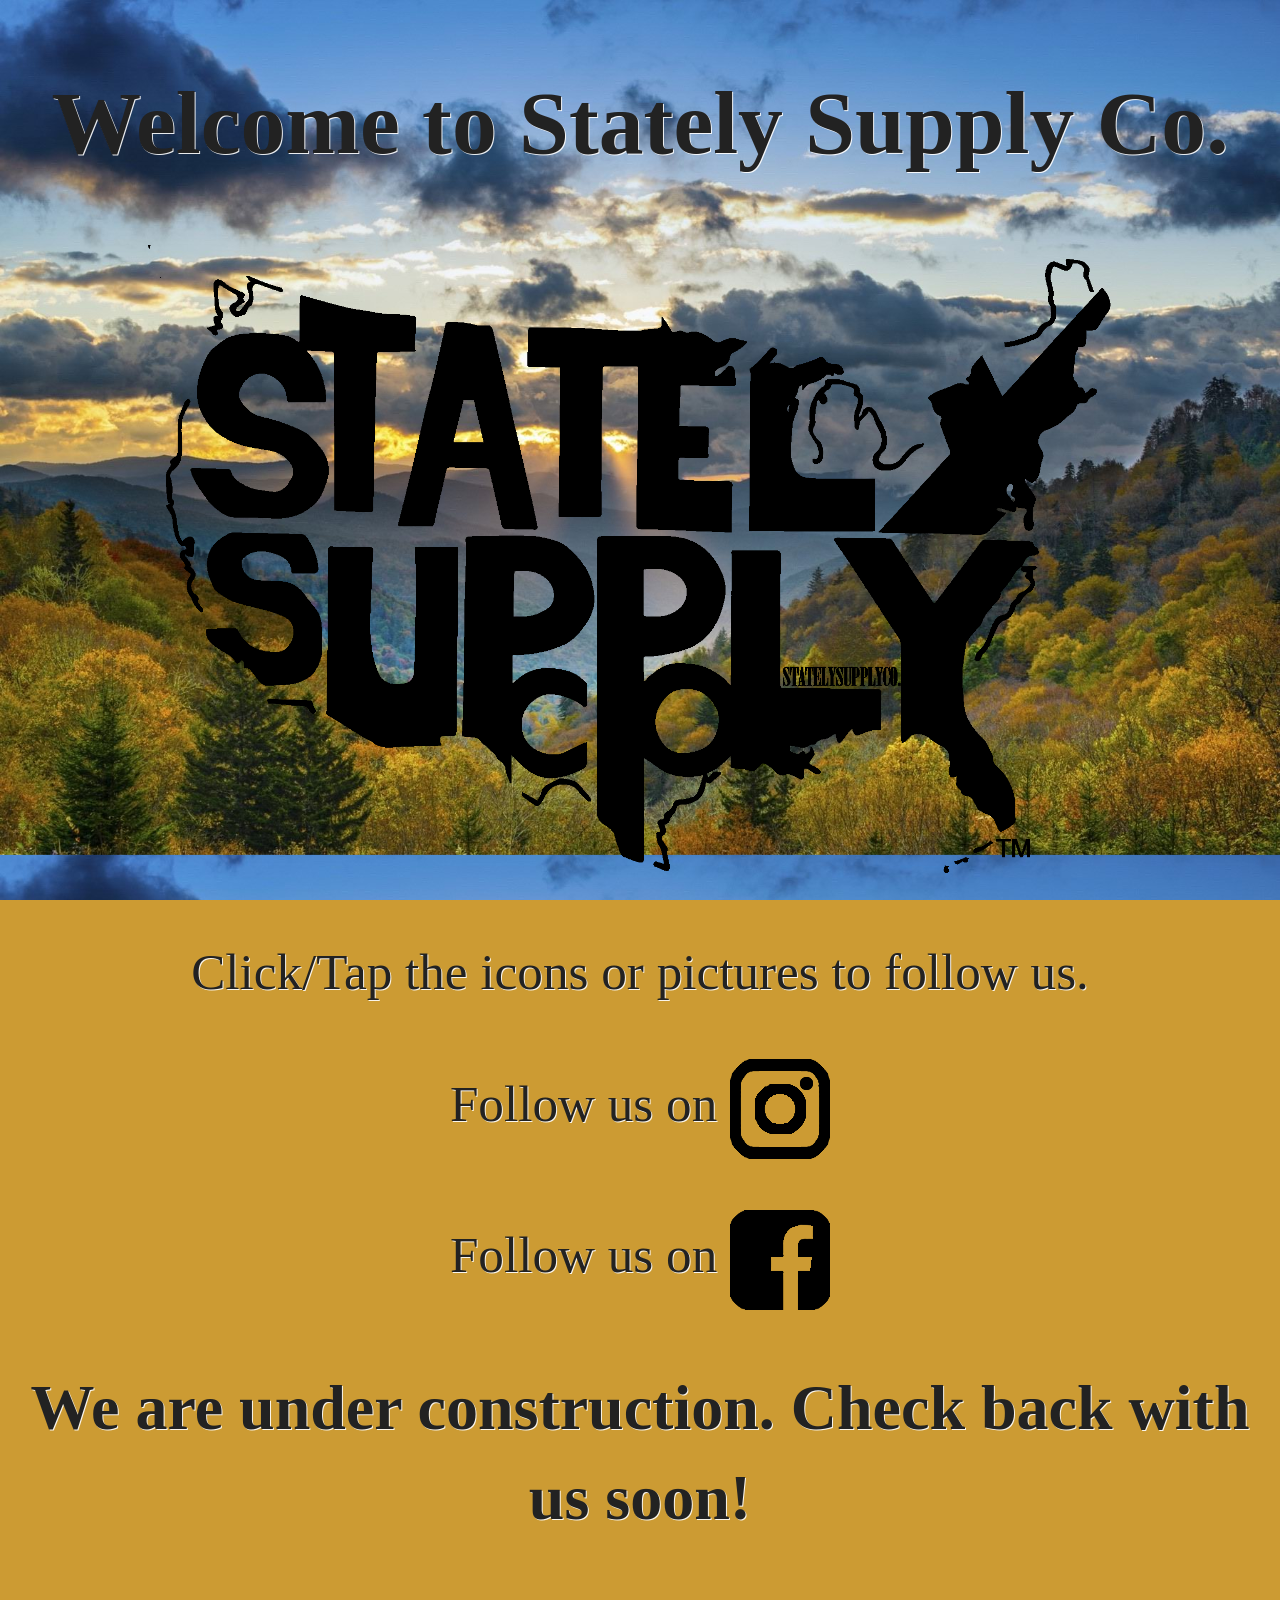
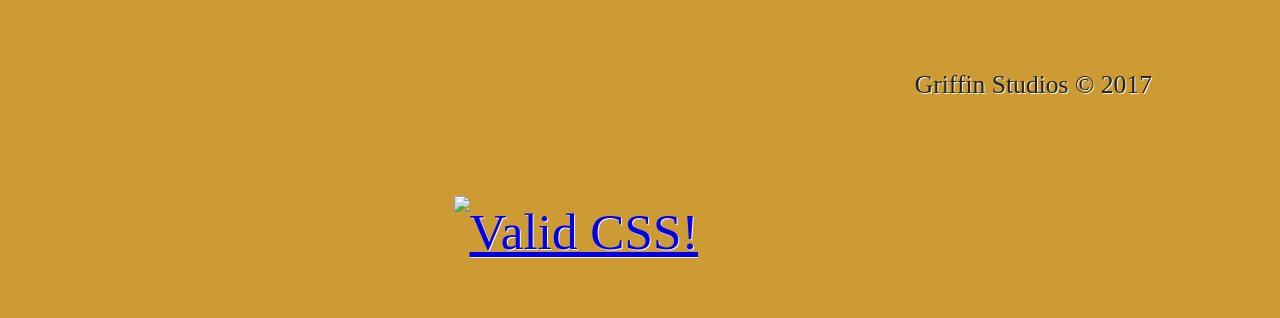
==== index.html @ 445bc108 "Initial commit Practice Git" ====
<!doctype html>
<html class="no-js" lang="en">
    <head>
        <meta charset="utf-8">
        <meta http-equiv="x-ua-compatible" content="ie=edge">
        <title>Stately Supply Co.</title>
        <link rel="icon" href="img/browsericon.jpg">
        <meta name="description" content="">
        <meta name="viewport" content="width=device-width, initial-scale=1">

        <link rel="apple-touch-icon" href="apple-touch-icon.png">
        <!-- Place favicon.ico in the root directory -->

        <link rel="stylesheet" href="css/normalize.css">
        <link rel="stylesheet" href="css/main.css">
        <script src="js/vendor/modernizr-2.8.3.min.js"></script>
    </head>
    <body>

        <!--[if lt IE 8]>
            <p class="browserupgrade">You are using an <strong>outdated</strong> browser. Please <a href="http://browsehappy.com/">upgrade your browser</a> to improve your experience.</p>
        <![endif]-->

        <!-- Add your site or application content here -->
        <h1>Welcome to Stately Supply Co.</h1>
        <p><a href="http://instagram.com/statelysupplyco" target="_blank"><img src="img/StatelyAlpha.png" alt="Picture of Stately Supply Co. Banner"></a>
        <P>Click/Tap the icons or pictures to follow us.</P>
        <p>Follow us on <a href="http://instagram.com/statelysupplyco" target="_blank"><img src="img/Instagram.png" alt="Picture of Instagram Icon"></a></p>
        <p>Follow us on <a href="https://www.facebook.com/statelysupplyco/" target="_blank"><img src="img/Facebook.png" alt="Picture of Facebook Icon"></a></p>
        <h2>We are under construction. Check back with us soon!</h2>


        <script src="https://code.jquery.com/jquery-1.12.0.min.js"></script>
        <script>window.jQuery || document.write('<script src="js/vendor/jquery-1.12.0.min.js"><\/script>')</script>
        <script src="js/plugins.js"></script>
        <script src="js/main.js"></script>

        <!-- Google Analytics: change UA-XXXXX-X to be your site's ID. -->
        <script>
            (function(b,o,i,l,e,r){b.GoogleAnalyticsObject=l;b[l]||(b[l]=
            function(){(b[l].q=b[l].q||[]).push(arguments)});b[l].l=+new Date;
            e=o.createElement(i);r=o.getElementsByTagName(i)[0];
            e.src='https://www.google-analytics.com/analytics.js';
            r.parentNode.insertBefore(e,r)}(window,document,'script','ga'));
            ga('create','UA-XXXXX-X','auto');ga('send','pageview');
        </script>
    </body>
    <footer> <br /> <br />
        Griffin Studios &copy; 2017<br /> <br />
        <p>
            <a href="http://jigsaw.w3.org/css-validator/check/referer">
                <img style="border:0;width:88px;height:31px"
                     src="http://jigsaw.w3.org/css-validator/images/vcss"
                     alt="Valid CSS!" />
            </a>
        </p>
    </footer>
</html>
---- css/main.css ----
/*! HTML5 Boilerplate v5.3.0 | MIT License | https://html5boilerplate.com/ */

/*
 * What follows is the result of much research on cross-browser styling.
 * Credit left inline and big thanks to Nicolas Gallagher, Jonathan Neal,
 * Kroc Camen, and the H5BP dev community and team.
 */

/* ==========================================================================
   Base styles: opinionated defaults
   ========================================================================== */

html {
    color: #222;
    font-size: 1em;
    line-height: 1.4;
}

/*
 * Remove text-shadow in selection highlight:
 * https://twitter.com/miketaylr/status/12228805301
 *
 * These selection rule sets have to be separate.
 * Customize the background color to match your design.
 */

/*::-moz-selection {
    background: #b3d4fc;
    text-shadow: none;
}

::selection {
    background: #b3d4fc;
    text-shadow: none;
}*/

/*
 * A better looking default horizontal rule
 */

hr {
    display: block;
    height: 1px;
    border: 0;
    border-top: 1px solid #ccc;
    margin: 1em 0;
    padding: 0;
}

/*
 * Remove the gap between audio, canvas, iframes,
 * images, videos and the bottom of their containers:
 * https://github.com/h5bp/html5-boilerplate/issues/440
 */

audio,
canvas,
iframe,
img,
svg,
video {
    vertical-align: middle;
}

/*
 * Remove default fieldset styles.
 */

fieldset {
    border: 0;
    margin: 0;
    padding: 0;
}

/*
 * Allow only vertical resizing of textareas.
 */

textarea {
    resize: vertical;
}

/* ==========================================================================
   Browser Upgrade Prompt
   ========================================================================== */

.browserupgrade {
    margin: 0.2em 0;
    background: #ccc;
    color: #000;
    padding: 0.2em 0;
}

/* ==========================================================================
   Author's custom styles
   ========================================================================== */
body{
    background: url("../img/back.jpg") repeat #cc9b33 fixed;
    background-size: 100%;
    background-blend-mode: normal;


    font-family: Onyx,serif;

	text-align: center;
    text-shadow: 1px 1px rgba(255,255,255,0.9);
}
img {
    max-width: 80%;
    height: auto;



}

h1{
    text-align: center;
    font-size: 7vw;
}

h2{
    text-align: center;
    font-size: 5vw;
}

p{
    text-align: center;
    font-size: 4vw;
}

footer{
    text-align: right;
    font-size: 2vw;
    margin-right: 10%;
}








/* ==========================================================================
   Helper classes
   ========================================================================== */

/*
 * Hide visually and from screen readers
 */

.hidden {
    display: none !important;
}

/*
 * Hide only visually, but have it available for screen readers:
 * http://snook.ca/archives/html_and_css/hiding-content-for-accessibility
 */

.visuallyhidden {
    border: 0;
    clip: rect(0 0 0 0);
    height: 1px;
    margin: -1px;
    overflow: hidden;
    padding: 0;
    position: absolute;
    width: 1px;
}

/*
 * Extends the .visuallyhidden class to allow the element
 * to be focusable when navigated to via the keyboard:
 * https://www.drupal.org/node/897638
 */

.visuallyhidden.focusable:active,
.visuallyhidden.focusable:focus {
    clip: auto;
    height: auto;
    margin: 0;
    overflow: visible;
    position: static;
    width: auto;
}

/*
 * Hide visually and from screen readers, but maintain layout
 */

.invisible {
    visibility: hidden;
}

/*
 * Clearfix: contain floats
 *
 * For modern browsers
 * 1. The space content is one way to avoid an Opera bug when the
 *    `contenteditable` attribute is included anywhere else in the document.
 *    Otherwise it causes space to appear at the top and bottom of elements
 *    that receive the `clearfix` class.
 * 2. The use of `table` rather than `block` is only necessary if using
 *    `:before` to contain the top-margins of child elements.
 */

.clearfix:before,
.clearfix:after {
    content: " "; /* 1 */
    display: table; /* 2 */
}

.clearfix:after {
    clear: both;
}

/* ==========================================================================
   EXAMPLE Media Queries for Responsive Design.
   These examples override the primary ('mobile first') styles.
   Modify as content requires.
   ========================================================================== */

@media only screen and (min-width: 35em) {
    /* Style adjustments for viewports that meet the condition */
}

/*@media print,
       (-webkit-min-device-pixel-ratio: 1.25),
       (min-resolution: 1.25dppx),
       (min-resolution: 120dpi) {
    !* Style adjustments for high resolution devices *!
}*/

/* ==========================================================================
   Print styles.
   Inlined to avoid the additional HTTP request:
   http://www.phpied.com/delay-loading-your-print-css/
   ========================================================================== */

@media print {
    *,
    *:before,
    *:after,
    *:first-letter,
    *:first-line {
        background: transparent !important;
        color: #000 !important; /* Black prints faster:
                                   http://www.sanbeiji.com/archives/953 */
        box-shadow: none !important;
        text-shadow: none !important;
    }

    a,
    a:visited {
        text-decoration: underline;
    }

    a[href]:after {
        content: " (" attr(href) ")";
    }

    abbr[title]:after {
        content: " (" attr(title) ")";
    }

    /*
     * Don't show links that are fragment identifiers,
     * or use the `javascript:` pseudo protocol
     */

    a[href^="#"]:after,
    a[href^="javascript:"]:after {
        content: "";
    }

    pre,
    blockquote {
        border: 1px solid #999;
        page-break-inside: avoid;
    }

    /*
     * Printing Tables:
     * http://css-discuss.incutio.com/wiki/Printing_Tables
     */

    thead {
        display: table-header-group;
    }

    tr,
    img {
        page-break-inside: avoid;
    }

    img {
        max-width: 100% !important;
    }

    p,
    h2,
    h3 {
        orphans: 3;
        widows: 3;
    }

    h2,
    h3 {
        page-break-after: avoid;
    }
}
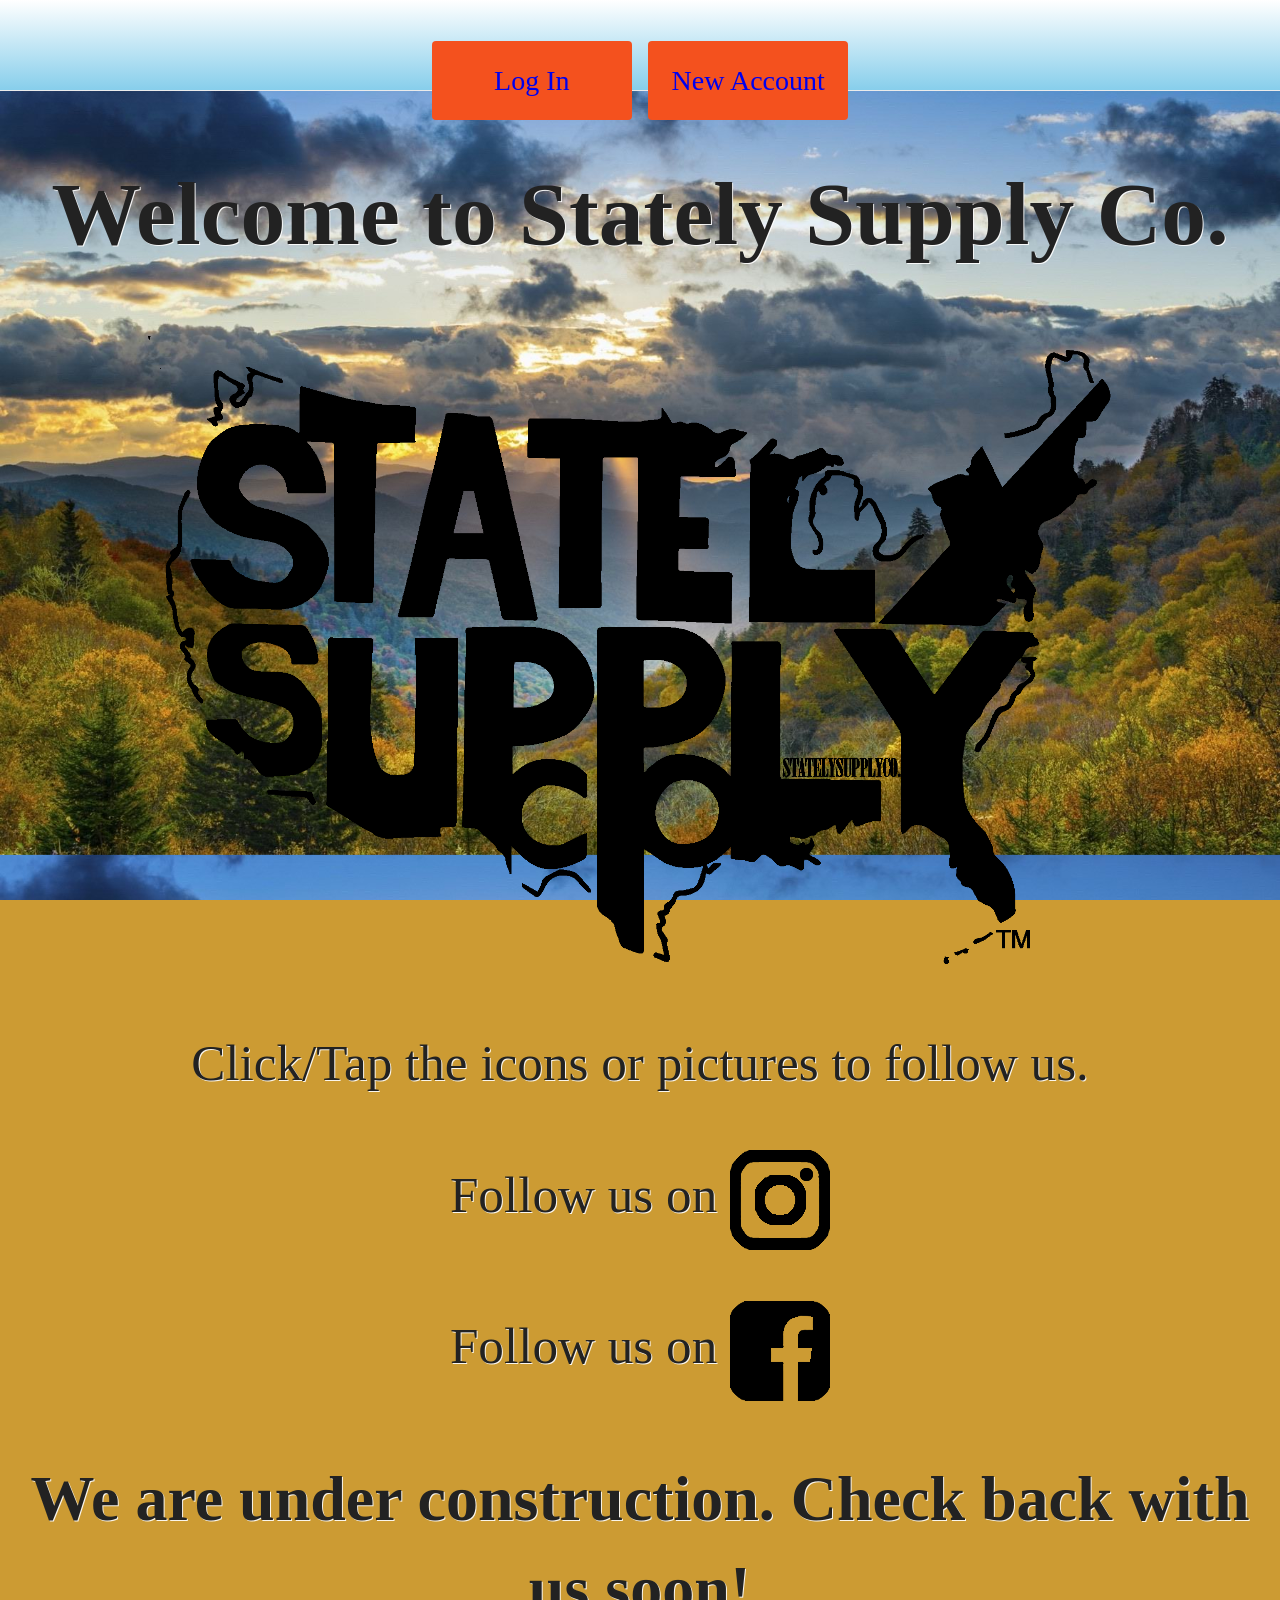
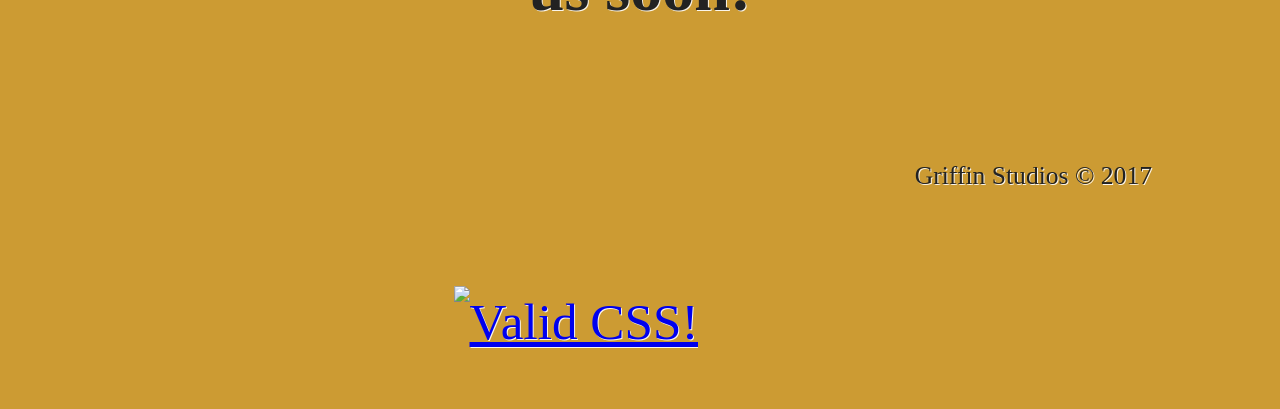
==== commit d17414b0: "Changes to index and added a known issue file folder The known issue file folder is for screenshots." ====
--- a/index.html
+++ b/index.html
@@ -7,16 +7,22 @@
         <link rel="icon" href="img/browsericon.jpg">
         <meta name="description" content="">
         <meta name="viewport" content="width=device-width, initial-scale=1">
-
         <link rel="apple-touch-icon" href="apple-touch-icon.png">
         <!-- Place favicon.ico in the root directory -->
-
         <link rel="stylesheet" href="css/normalize.css">
         <link rel="stylesheet" href="css/main.css">
         <script src="js/vendor/modernizr-2.8.3.min.js"></script>
+
     </head>
     <body>
-
+    <div class="loginwrap">
+        <nav>
+            <br>
+            <button class="button" type="button" ><a href="login.html" ><span>Log In</span></a></button>
+            <button class="button" type="button" ><a href="newaccount.html" ><span>New Account</span></a></button>
+            <br>
+        </nav>
+    </div>
         <!--[if lt IE 8]>
             <p class="browserupgrade">You are using an <strong>outdated</strong> browser. Please <a href="http://browsehappy.com/">upgrade your browser</a> to improve your experience.</p>
         <![endif]-->
@@ -56,3 +62,5 @@
         </p>
     </footer>
 </html>
+
+
--- a/css/main.css
+++ b/css/main.css
@@ -1,21 +1,17 @@
 /*! HTML5 Boilerplate v5.3.0 | MIT License | https://html5boilerplate.com/ */
-
 /*
  * What follows is the result of much research on cross-browser styling.
  * Credit left inline and big thanks to Nicolas Gallagher, Jonathan Neal,
  * Kroc Camen, and the H5BP dev community and team.
  */
-
 /* ==========================================================================
    Base styles: opinionated defaults
    ========================================================================== */
-
 html {
     color: #222;
     font-size: 1em;
     line-height: 1.4;
 }
-
 /*
  * Remove text-shadow in selection highlight:
  * https://twitter.com/miketaylr/status/12228805301
@@ -23,21 +19,17 @@
  * These selection rule sets have to be separate.
  * Customize the background color to match your design.
  */
-
 /*::-moz-selection {
     background: #b3d4fc;
     text-shadow: none;
 }
-
 ::selection {
     background: #b3d4fc;
     text-shadow: none;
 }*/
-
 /*
  * A better looking default horizontal rule
  */
-
 hr {
     display: block;
     height: 1px;
@@ -46,13 +38,11 @@
     margin: 1em 0;
     padding: 0;
 }
-
 /*
  * Remove the gap between audio, canvas, iframes,
  * images, videos and the bottom of their containers:
  * https://github.com/h5bp/html5-boilerplate/issues/440
  */
-
 audio,
 canvas,
 iframe,
@@ -61,36 +51,29 @@
 video {
     vertical-align: middle;
 }
-
 /*
  * Remove default fieldset styles.
  */
-
 fieldset {
     border: 0;
     margin: 0;
     padding: 0;
 }
-
 /*
  * Allow only vertical resizing of textareas.
  */
-
 textarea {
     resize: vertical;
 }
-
 /* ==========================================================================
    Browser Upgrade Prompt
    ========================================================================== */
-
 .browserupgrade {
     margin: 0.2em 0;
     background: #ccc;
     color: #000;
     padding: 0.2em 0;
 }
-
 /* ==========================================================================
    Author's custom styles
    ========================================================================== */
@@ -98,66 +81,44 @@
     background: url("../img/back.jpg") repeat #cc9b33 fixed;
     background-size: 100%;
     background-blend-mode: normal;
-
-
     font-family: Onyx,serif;
-
 	text-align: center;
     text-shadow: 1px 1px rgba(255,255,255,0.9);
 }
 img {
     max-width: 80%;
     height: auto;
-
-
-
-}
-
+}
 h1{
     text-align: center;
     font-size: 7vw;
 }
-
 h2{
     text-align: center;
     font-size: 5vw;
 }
-
 p{
     text-align: center;
     font-size: 4vw;
 }
-
 footer{
     text-align: right;
     font-size: 2vw;
     margin-right: 10%;
 }
-
-
-
-
-
-
-
-
 /* ==========================================================================
    Helper classes
    ========================================================================== */
-
 /*
  * Hide visually and from screen readers
  */
-
 .hidden {
     display: none !important;
 }
-
 /*
  * Hide only visually, but have it available for screen readers:
  * http://snook.ca/archives/html_and_css/hiding-content-for-accessibility
  */
-
 .visuallyhidden {
     border: 0;
     clip: rect(0 0 0 0);
@@ -168,13 +129,11 @@
     position: absolute;
     width: 1px;
 }
-
 /*
  * Extends the .visuallyhidden class to allow the element
  * to be focusable when navigated to via the keyboard:
  * https://www.drupal.org/node/897638
  */
-
 .visuallyhidden.focusable:active,
 .visuallyhidden.focusable:focus {
     clip: auto;
@@ -184,15 +143,12 @@
     position: static;
     width: auto;
 }
-
 /*
  * Hide visually and from screen readers, but maintain layout
  */
-
 .invisible {
     visibility: hidden;
 }
-
 /*
  * Clearfix: contain floats
  *
@@ -204,40 +160,33 @@
  * 2. The use of `table` rather than `block` is only necessary if using
  *    `:before` to contain the top-margins of child elements.
  */
-
 .clearfix:before,
 .clearfix:after {
     content: " "; /* 1 */
     display: table; /* 2 */
 }
-
 .clearfix:after {
     clear: both;
 }
-
 /* ==========================================================================
    EXAMPLE Media Queries for Responsive Design.
    These examples override the primary ('mobile first') styles.
    Modify as content requires.
    ========================================================================== */
-
 @media only screen and (min-width: 35em) {
     /* Style adjustments for viewports that meet the condition */
 }
-
 /*@media print,
        (-webkit-min-device-pixel-ratio: 1.25),
        (min-resolution: 1.25dppx),
        (min-resolution: 120dpi) {
     !* Style adjustments for high resolution devices *!
 }*/
-
 /* ==========================================================================
    Print styles.
    Inlined to avoid the additional HTTP request:
    http://www.phpied.com/delay-loading-your-print-css/
    ========================================================================== */
-
 @media print {
     *,
     *:before,
@@ -250,63 +199,130 @@
         box-shadow: none !important;
         text-shadow: none !important;
     }
-
     a,
     a:visited {
         text-decoration: underline;
     }
-
     a[href]:after {
         content: " (" attr(href) ")";
     }
-
     abbr[title]:after {
         content: " (" attr(title) ")";
     }
-
     /*
      * Don't show links that are fragment identifiers,
      * or use the `javascript:` pseudo protocol
      */
-
     a[href^="#"]:after,
     a[href^="javascript:"]:after {
         content: "";
     }
-
     pre,
     blockquote {
         border: 1px solid #999;
         page-break-inside: avoid;
     }
-
     /*
      * Printing Tables:
      * http://css-discuss.incutio.com/wiki/Printing_Tables
      */
-
     thead {
         display: table-header-group;
     }
-
     tr,
     img {
         page-break-inside: avoid;
     }
-
     img {
         max-width: 100% !important;
     }
-
     p,
     h2,
     h3 {
         orphans: 3;
         widows: 3;
     }
-
     h2,
     h3 {
         page-break-after: avoid;
     }
 }
+.inputbox{
+    width: 20vw;
+}
+.loginwrap {
+    background-color: lightskyblue;
+    font-size: 2vw;
+}
+
+.loginwrap {
+    background-color: #fafafa;
+    border-bottom: 1px solid #ebebeb;
+    height: 7vw;
+    position: inherit;
+    width: 100%;
+    min-width: 1100px;
+    background: lightskyblue; /* For browsers that do not support gradients */
+    background: -webkit-linear-gradient(white, skyblue); /* For Safari 5.1 to 6.0 */
+    background: -o-linear-gradient(white, skyblue); /* For Opera 11.1 to 12.0 */
+    background: -moz-linear-gradient(white, skyblue); /* For Firefox 3.6 to 15 */
+    background: linear-gradient(white, skyblue); /* Standard syntax (must be last) */
+}
+#loginlink .a  {
+    text-align: right;
+}
+/*Background Image Style*/
+.image-container {
+    position: relative;
+    display: inline-block;
+}
+.image-container:after {
+    content: "";
+    display: block;
+    position: absolute;
+    width: 100%;
+    height: 55%;
+    bottom: 0;
+    background: -webkit-linear-gradient(transparent, #FFF) left repeat;
+    background: linear-gradient(transparent, #FFF) left repeat;
+}
+/* ==========================================================================
+   Button classes
+   ========================================================================== */
+.button {
+    border-radius: 4px;
+    background-color: #f4511e;
+    border: none;
+    color: #FFFFFF;
+    text-align: center;
+    font-size: 28px;
+    padding: 20px;
+    width: 200px;
+    transition: all 0.5s;
+    cursor: pointer;
+    margin: 5px;
+}
+
+.button span {
+    cursor: pointer;
+    display: inline-block;
+    position: relative;
+    transition: 0.5s;
+}
+.button span:after {
+    content: '\00bb';
+    position: absolute;
+    opacity: 0;
+    top: 0;
+    right: -20px;
+    transition: 0.5s;
+}
+
+.button:hover span {
+    padding-right: 25px;
+}
+
+.button:hover span:after {
+    opacity: 1;
+    right: 0;
+}
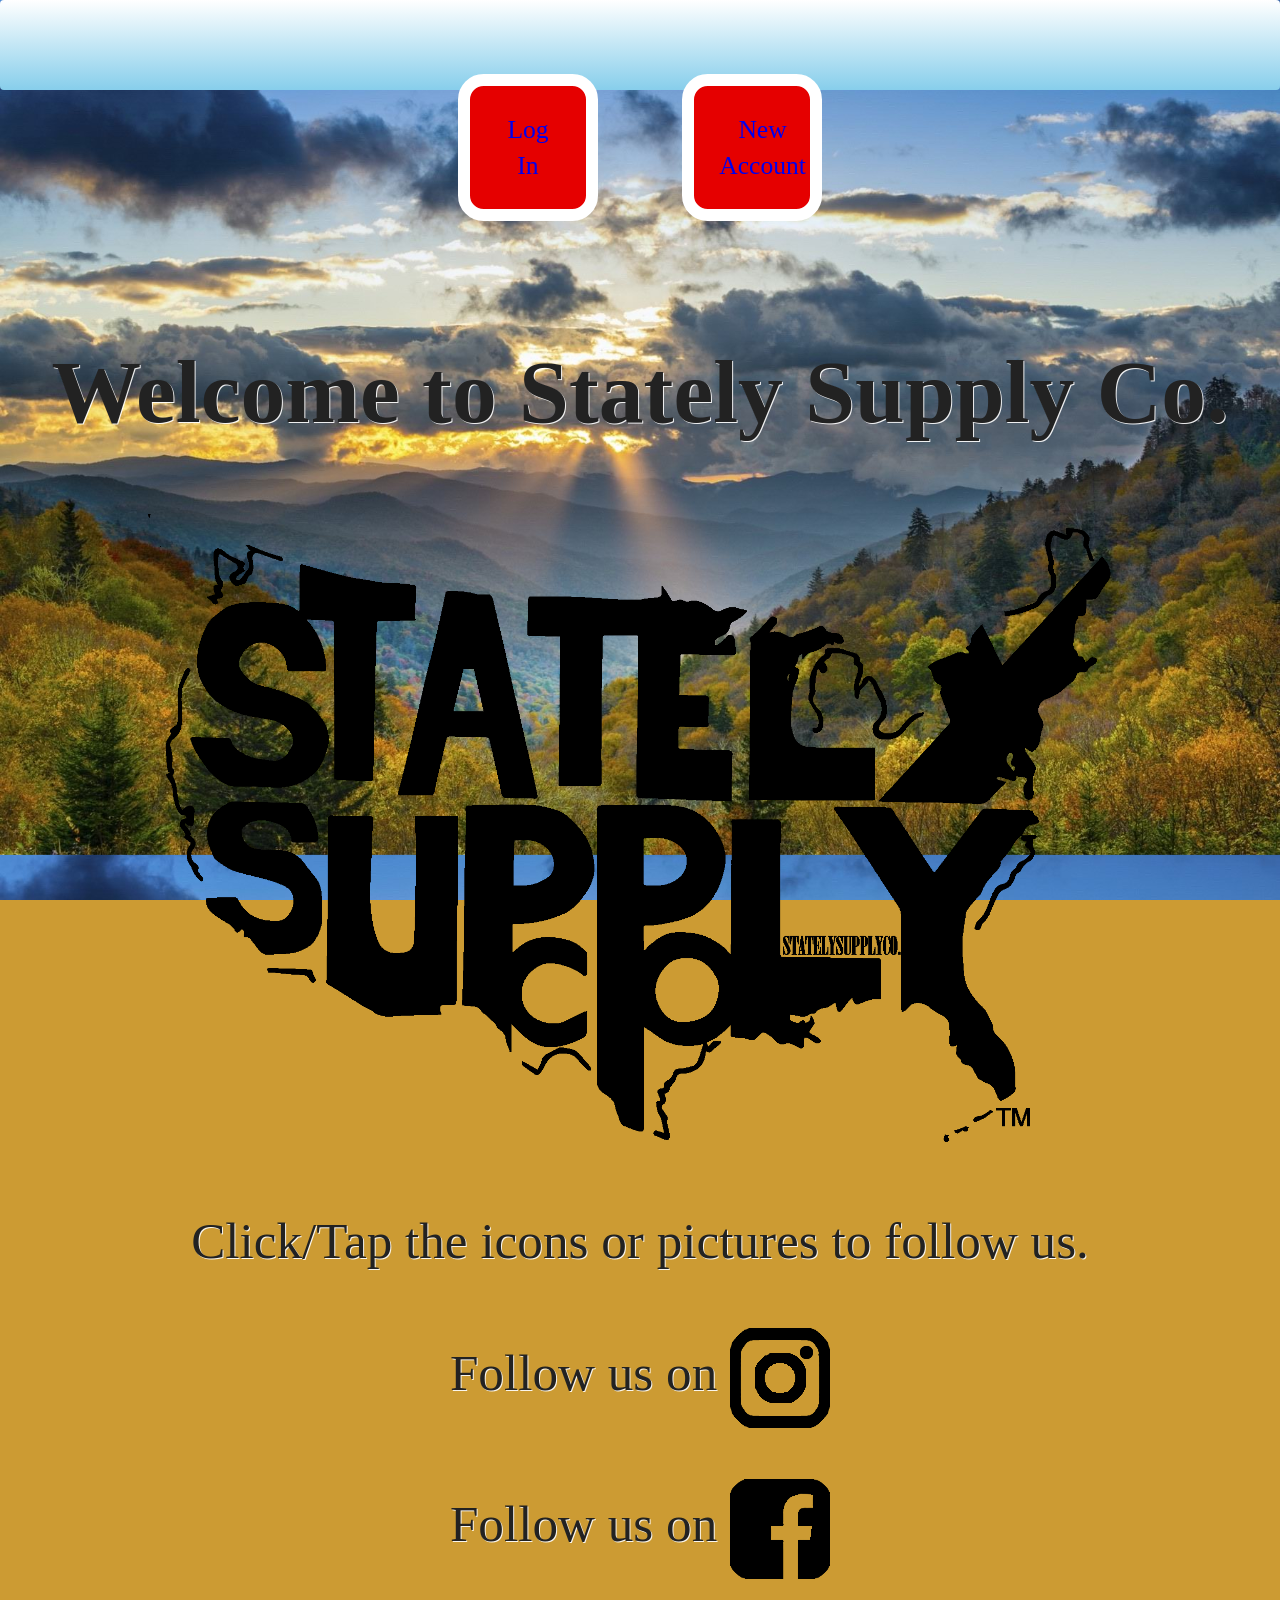
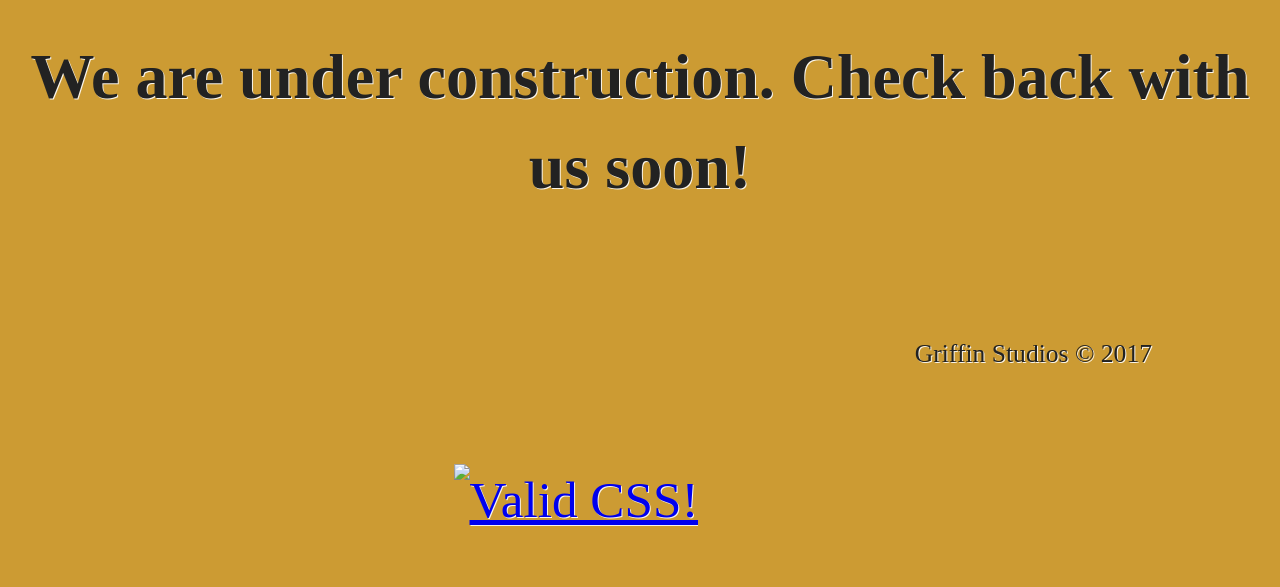
==== commit 12e37f3c: "I added files and removed some but these should be in working form" ====
--- a/index.html
+++ b/index.html
@@ -12,14 +12,13 @@
         <link rel="stylesheet" href="css/normalize.css">
         <link rel="stylesheet" href="css/main.css">
         <script src="js/vendor/modernizr-2.8.3.min.js"></script>
-
     </head>
     <body>
     <div class="loginwrap">
         <nav>
             <br>
-            <button class="button" type="button" ><a href="login.html" ><span>Log In</span></a></button>
-            <button class="button" type="button" ><a href="newaccount.html" ><span>New Account</span></a></button>
+            <button class="button" type="button" ><a href="login.html" ><span>Log<br />In</span></a></button>
+            <button class="button" type="button" ><a href="newaccount.html" ><span>New<br />Account</span></a></button>
             <br>
         </nav>
     </div>
@@ -28,6 +27,14 @@
         <![endif]-->
 
         <!-- Add your site or application content here -->
+        <br>
+        <br>
+        <br>
+        <br>
+    <br>
+    <br>
+    <br>
+    <br>
         <h1>Welcome to Stately Supply Co.</h1>
         <p><a href="http://instagram.com/statelysupplyco" target="_blank"><img src="img/StatelyAlpha.png" alt="Picture of Stately Supply Co. Banner"></a>
         <P>Click/Tap the icons or pictures to follow us.</P>
@@ -61,6 +68,7 @@
             </a>
         </p>
     </footer>
+    <script src="js/index.js"></script>
 </html>
 
 
--- a/css/main.css
+++ b/css/main.css
@@ -256,7 +256,7 @@
 }
 
 .loginwrap {
-    background-color: #fafafa;
+    /*background-color: #2e00fa;*/
     border-bottom: 1px solid #ebebeb;
     height: 7vw;
     position: inherit;
@@ -283,46 +283,92 @@
     width: 100%;
     height: 55%;
     bottom: 0;
-    background: -webkit-linear-gradient(transparent, #FFF) left repeat;
-    background: linear-gradient(transparent, #FFF) left repeat;
+    /*background: -webkit-linear-gradient(transparent, #FFF) left repeat;
+    background: linear-gradient(transparent, #FFF) left repeat;*/
 }
 /* ==========================================================================
    Button classes
    ========================================================================== */
 .button {
-    border-radius: 4px;
-    background-color: #f4511e;
-    border: none;
+    border-radius: 2vw;
+    background-color: #e50000;
+    border:1vw solid white;
     color: #FFFFFF;
     text-align: center;
-    font-size: 28px;
-    padding: 20px;
-    width: 200px;
-    transition: all 0.5s;
+    /*NewCode
+    -webkit-transition-duration: 0.4s; /* Safari
+    transition-duration: 0.4s;
+    text-decoration: none;
+    overflow: hidden;
+    NewCode*/
+    font-size: 2vw;
+    padding: 2vw;
+    width: 11vw;
+    transition: all 0.7s;
     cursor: pointer;
-    margin: 5px;
-}
-
+    margin: 3vw;
+}
+/*NewCode
+.button:after {
+    content: "";
+    background: #90EE90;
+    display: block;
+    position: absolute;
+    padding-top: 300%;
+    padding-left: 350%;
+    margin-left: -20px!important;
+    margin-top: -120%;
+    opacity: 0;
+    transition: all 0.8s
+}
+.button:active:after {
+    padding: 0;
+    margin: 0;
+    opacity: 1;
+    transition: 0s
+}
+/*NewCode*/
 .button span {
     cursor: pointer;
     display: inline-block;
     position: relative;
-    transition: 0.5s;
+    transition: 0.9s;
 }
 .button span:after {
-    content: '\00bb';
+    content: '\272F';
     position: absolute;
     opacity: 0;
     top: 0;
-    right: -20px;
-    transition: 0.5s;
+    right: -30px;
+    transition: 0.9s;
 }
 
 .button:hover span {
-    padding-right: 25px;
+    padding-right: 0;
 }
 
 .button:hover span:after {
     opacity: 1;
-    right: 0;
+    right:3vw;
+}
+/* ==========================================================================
+   LoginWrap classes
+   ========================================================================== */
+.loginwrap{
+    border-radius: 4px;
+    background-color: #e50000;
+    border: none;
+    color: #FFFFFF;
+}
+/* ==========================================================================
+   Bottom-Wrapper Class
+   ========================================================================== */
+.bottom-wrapper{
+    align-content: center;
+    font-size: 5vw;
+    text-align: center;
+
+}
+legend{
+    font-size: 6vw;
 }
